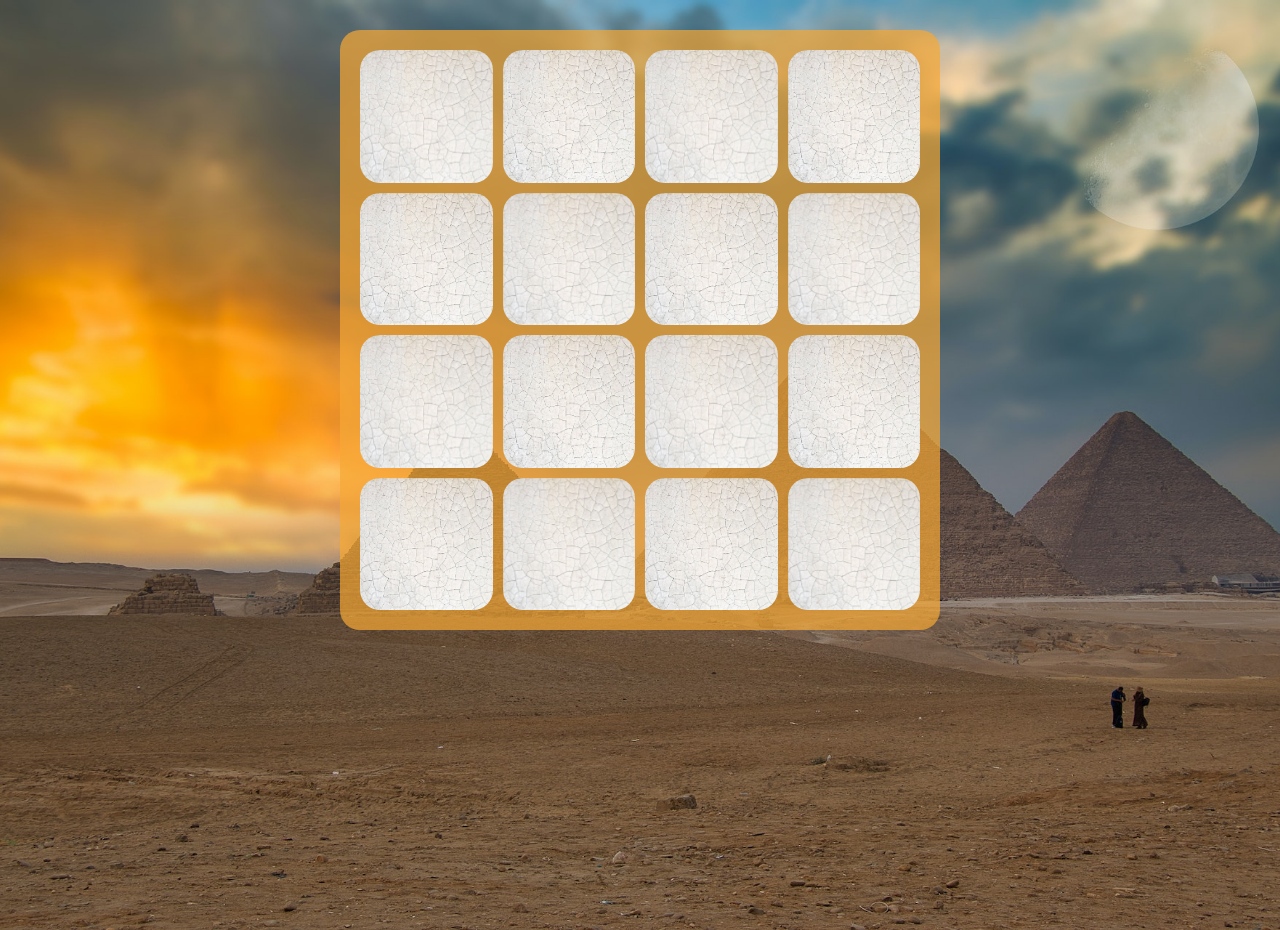
==== memory-game-project/index.html @ 401f19d3 "Add files via upload" ====
<!DOCTYPE html>
<html lang="en">
<head>
    <meta charset="UTF-8">
    <meta http-equiv="X-UA-Compatible" content="IE=edge">
    <meta name="viewport" content="width=device-width, initial-scale=1.0">
    <title>Memory Game</title>
    <link rel="stylesheet" href="style.css">
</head>
<body>
    <div class="game-container">
        <div class="card" data-item="card1">
            <div class="view front-view">
                <img class="front" src="images/img.jpg" alt="front-img">
            </div>
            <div class="view back-view">
                <img src="images/img-1.png" alt="card-img">
            </div>
        </div>
        <div class="card" data-item="card1">
            <div class="view front-view">
                <img class="front" src="images/img.jpg" alt="front-img">
            </div>
            <div class="view back-view">
                <img src="images/img-1.png" alt="card-img">
            </div>
        </div>
        <div class="card" data-item="card2">
            <div class="view front-view">
                <img class="front" src="images/img.jpg" alt="front-img">
            </div>
            <div class="view back-view">
                <img src="images/img-2.png" alt="card-img">
            </div>
        </div>
        <div class="card" data-item="card2">
            <div class="view front-view">
                <img class="front" src="images/img.jpg" alt="front-img">
            </div>
            <div class="view back-view">
                <img src="images/img-2.png" alt="card-img">
            </div>
        </div>
        <div class="card" data-item="card3">
            <div class="view front-view">
                <img class="front" src="images/img.jpg" alt="front-img">
            </div>
            <div class="view back-view">
                <img src="images/img-3.png" alt="card-img">
            </div>
        </div>
        <div class="card" data-item="card3">
            <div class="view front-view">
                <img class="front" src="images/img.jpg" alt="front-img">
            </div>
            <div class="view back-view">
                <img src="images/img-3.png" alt="card-img">
            </div>
        </div>
        <div class="card" data-item="card4">
            <div class="view front-view">
                <img class="front" src="images/img.jpg" alt="front-img">
            </div>
            <div class="view back-view">
                <img src="images/img-4.png" alt="card-img">
            </div>
        </div>
        <div class="card" data-item="card4">
            <div class="view front-view">
                <img class="front" src="images/img.jpg" alt="front-img">
            </div>
            <div class="view back-view">
                <img src="images/img-4.png" alt="card-img">
            </div>
        </div>
        <div class="card" data-item="card5">
            <div class="view front-view">
                <img class="front" src="images/img.jpg" alt="front-img">
            </div>
            <div class="view back-view">
                <img src="images/img-5.png" alt="card-img">
            </div>
        </div>
        <div class="card" data-item="card5">
            <div class="view front-view">
                <img class="front" src="images/img.jpg" alt="front-img">
            </div>
            <div class="view back-view">
                <img src="images/img-5.png" alt="card-img">
            </div>
        </div>
        <div class="card" data-item="card6">
            <div class="view front-view">
                <img class="front" src="images/img.jpg" alt="front-img">
            </div>
            <div class="view back-view">
                <img src="images/img-6.png" alt="card-img">
            </div>
        </div>
        <div class="card" data-item="card6">
            <div class="view front-view">
                <img class="front" src="images/img.jpg" alt="front-img">
            </div>
            <div class="view back-view">
                <img src="images/img-6.png" alt="card-img">
            </div>
        </div>
        <div class="card" data-item="card7">
            <div class="view front-view">
                <img class="front" src="images/img.jpg" alt="front-img">
            </div>
            <div class="view back-view">
                <img src="images/img-7.png" alt="card-img">
            </div>
        </div>
        <div class="card" data-item="card7">
            <div class="view front-view">
                <img class="front" src="images/img.jpg" alt="front-img">
            </div>
            <div class="view back-view">
                <img src="images/img-7.png" alt="card-img">
            </div>
        </div>
        <div class="card" data-item="card8">
            <div class="view front-view">
                <img class="front" src="images/img.jpg" alt="front-img">
            </div>
            <div class="view back-view">
                <img src="images/img-8.png" alt="card-img">
            </div>
        </div>
        <div class="card" data-item="card8">
            <div class="view front-view">
                <img class="front" src="images/img.jpg" alt="front-img">
            </div>
            <div class="view back-view">
                <img src="images/img-8.png" alt="card-img">
            </div>
        </div>
    </div>

    <script src="script.js">
    </script>
</body>
</html>
---- memory-game-project/style.css ----
* {
    padding: 0;
    margin: 0;
    box-sizing: border-box;
}

body {
    background-image: url(images/background.jpg);
    background-repeat: no-repeat;
    background-size: cover;
    background-position: center;
    height: 100vh;
}

.game-container {
    background-color: rgba(247, 169, 54, 0.7);
    display: grid;
    grid-template-columns: repeat(4, auto);
    gap: 10px;
    margin: 30px auto;
    padding: 20px;
    max-width: 600px;
    height: 600px;
    border-radius: 20px;
}

.game-container .card {
    position: relative;
    cursor: pointer;
    border: none;
    border-radius: 20px;
    overflow: hidden;
    width: 100%;
    height: 100%;
    transform: scale(1);
    perspective: 1000px;
    transform-style: preserve-3d;
}

.card:hover {
    transform: scale(1.03);
    transition: transform 0.5s;
}

.card .view {
    width: 100%;
    height: 100%;
    position: absolute;
    pointer-events: none;
    backface-visibility: hidden;
    transition: transform 0.25s linear;
}

.card .front-view img {
    width: 100%;
}

.card .back-view img {
    background-color: rgb(255, 215, 181);
    width: 100%;
}

.card .back-view {
    transform: rotateY(-180deg);
}

.card.flip .front-view{
    transform: rotateY(180deg);
}

.card.flip .back-view {
    transform: rotateY(0);
  }
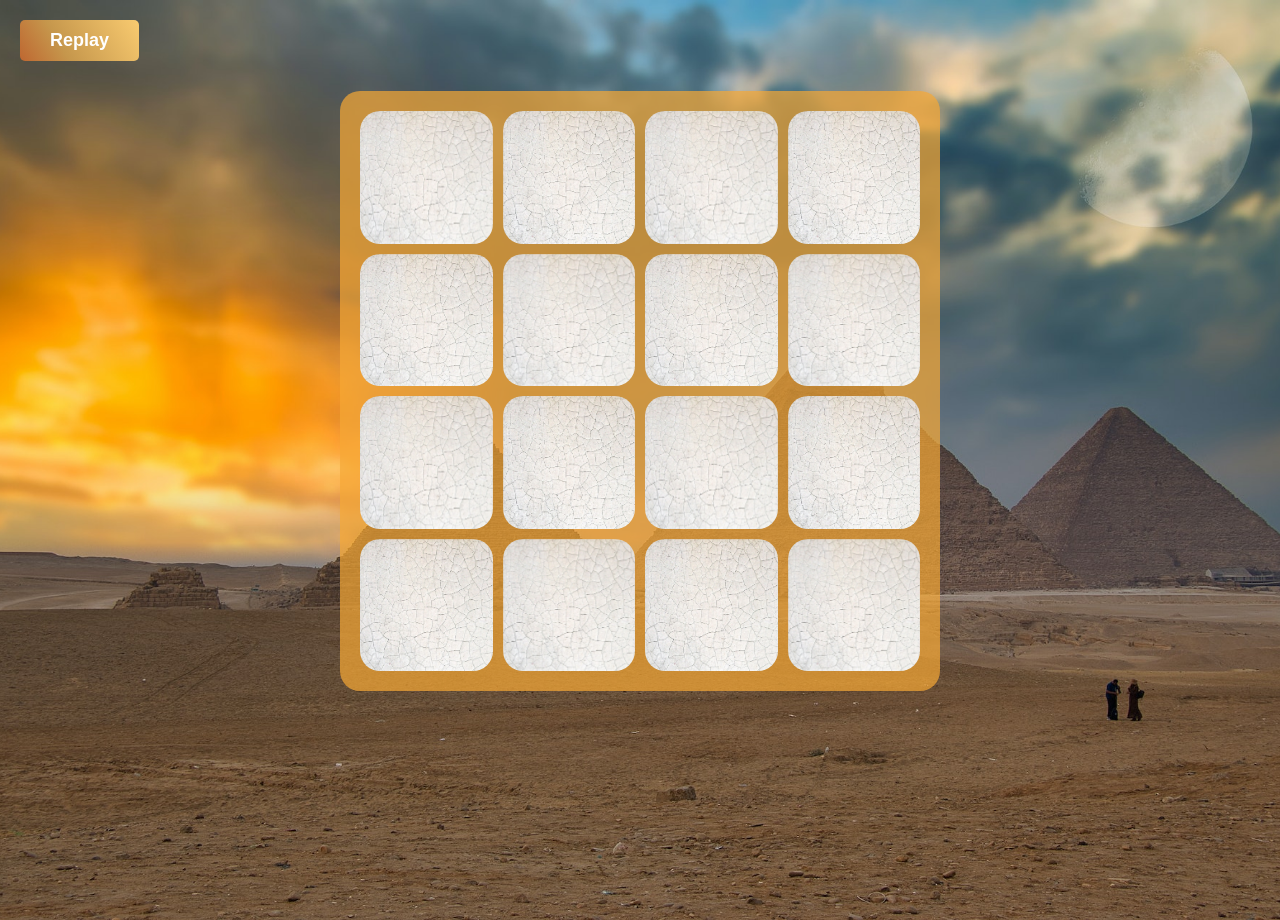
==== commit 56bc1a09: "Add files via upload" ====
--- a/memory-game-project/index.html
+++ b/memory-game-project/index.html
@@ -8,6 +8,7 @@
     <link rel="stylesheet" href="style.css">
 </head>
 <body>
+    <button id="replay-button">Replay</button>
     <div class="game-container">
         <div class="card" data-item="card1">
             <div class="view front-view">
@@ -138,6 +139,7 @@
             </div>
         </div>
     </div>
+    
 
     <script src="script.js">
     </script>
--- a/memory-game-project/style.css
+++ b/memory-game-project/style.css
@@ -10,6 +10,24 @@
     background-size: cover;
     background-position: center;
     height: 100vh;
+}
+
+#replay-button {
+    background: linear-gradient(59deg, rgba(190,103,49,1) 0%, rgba(198,151,76,1) 35%, rgba(249,203,112,1) 100%);
+    border: none;
+    color: white;
+    font-weight: 800;
+    padding: 10px 30px;
+    border-radius: 5px;
+    font-size: 18px;
+    display: flex;
+    margin: 20px;
+    text-align: center;
+    cursor: pointer;
+}
+
+#replay-button:hover {
+    background: rgba(250, 247, 54, 0.7);
 }
 
 .game-container {
@@ -73,7 +91,9 @@
   }
 
 
+@media (max-width: 500px) {
+    
+}
 
 
 
-
